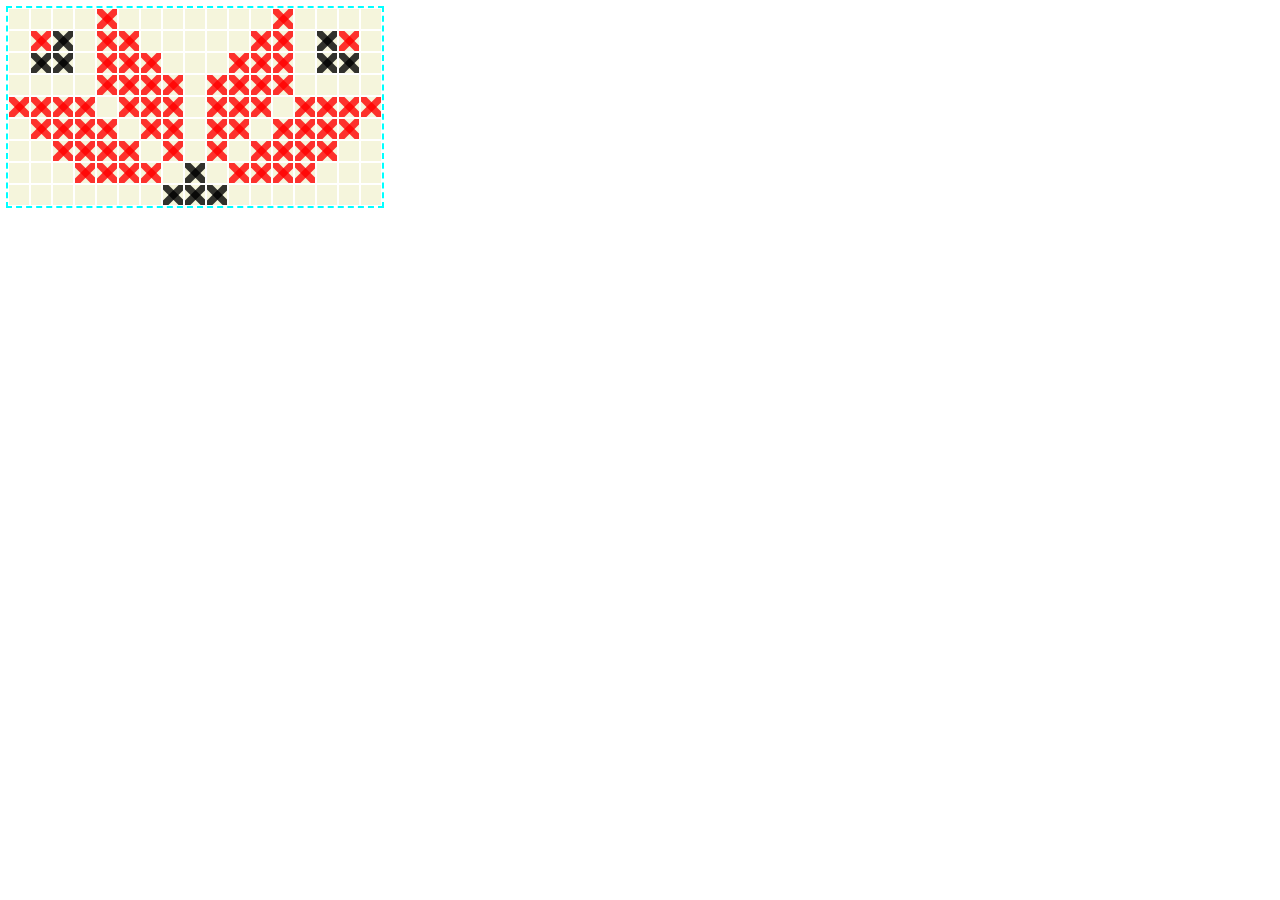
==== index.html @ faedbcd4 "Started the first pattern" ====
<!DOCTYPE html>
<html lang="en">
  <head>
    <meta charset="UTF-8" />
    <meta http-equiv="X-UA-Compatible" content="IE=edge" />
    <meta name="viewport" content="width=device-width, initial-scale=1.0" />
    <link rel="stylesheet" href="style.css" />
    <title>UA Patterns</title>
  </head>
  <body>
    <section>
      <div class="row01">
        <div class="square"></div>
        <div class="square"></div>
        <div class="square"></div>
        <div class="square"></div>
        <div class="square rd">
          <div class="stitch1"></div>
          <div class="stitch2"></div>
        </div>
        <div class="square"></div>
        <div class="square"></div>
        <div class="square"></div>
        <div class="square"></div>
        <div class="square"></div>
        <div class="square"></div>
        <div class="square"></div>
        <div class="square rd">
          <div class="stitch1"></div>
          <div class="stitch2"></div>
        </div>
        <div class="square"></div>
        <div class="square"></div>
        <div class="square"></div>
        <div class="square"></div>
      </div>
      <div class="row02">
        <div class="square"></div>
        <div class="square rd">
          <div class="stitch1"></div>
          <div class="stitch2"></div>
        </div>
        <div class="square blck">
          <div class="stitch1"></div>
          <div class="stitch2"></div>
        </div>
        <div class="square"></div>
        <div class="square rd">
          <div class="stitch1"></div>
          <div class="stitch2"></div>
        </div>
        <div class="square rd">
          <div class="stitch1"></div>
          <div class="stitch2"></div>
        </div>
        <div class="square"></div>
        <div class="square"></div>
        <div class="square"></div>
        <div class="square"></div>
        <div class="square"></div>
        <div class="square rd">
          <div class="stitch1"></div>
          <div class="stitch2"></div>
        </div>
        <div class="square rd">
          <div class="stitch1"></div>
          <div class="stitch2"></div>
        </div>
        <div class="square"></div>
        <div class="square blck">
          <div class="stitch1"></div>
          <div class="stitch2"></div>
        </div>
        <div class="square rd">
          <div class="stitch1"></div>
          <div class="stitch2"></div>
        </div>
        <div class="square"></div>
      </div>
      <div class="row03">
        <div class="square"></div>
        <div class="square blck">
          <div class="stitch1"></div>
          <div class="stitch2"></div>
        </div>
        <div class="square blck">
          <div class="stitch1"></div>
          <div class="stitch2"></div>
        </div>
        <div class="square"></div>
        <div class="square rd">
          <div class="stitch1"></div>
          <div class="stitch2"></div>
        </div>
        <div class="square rd">
          <div class="stitch1"></div>
          <div class="stitch2"></div>
        </div>
        <div class="square rd">
          <div class="stitch1"></div>
          <div class="stitch2"></div>
        </div>
        <div class="square"></div>
        <div class="square"></div>
        <div class="square"></div>
        <div class="square rd">
          <div class="stitch1"></div>
          <div class="stitch2"></div>
        </div>
        <div class="square rd">
          <div class="stitch1"></div>
          <div class="stitch2"></div>
        </div>
        <div class="square rd">
          <div class="stitch1"></div>
          <div class="stitch2"></div>
        </div>
        <div class="square"></div>
        <div class="square blck">
          <div class="stitch1"></div>
          <div class="stitch2"></div>
        </div>
        <div class="square blck">
          <div class="stitch1"></div>
          <div class="stitch2"></div>
        </div>
        <div class="square"></div>
      </div>
      <div class="row04">
        <div class="square"></div>
        <div class="square"></div>
        <div class="square"></div>
        <div class="square"></div>
        <div class="square rd">
          <div class="stitch1"></div>
          <div class="stitch2"></div>
        </div>
        <div class="square rd">
          <div class="stitch1"></div>
          <div class="stitch2"></div>
        </div>
        <div class="square rd">
          <div class="stitch1"></div>
          <div class="stitch2"></div>
        </div>
        <div class="square rd">
          <div class="stitch1"></div>
          <div class="stitch2"></div>
        </div>

        <div class="square"></div>
        <div class="square rd">
          <div class="stitch1"></div>
          <div class="stitch2"></div>
        </div>
        <div class="square rd">
          <div class="stitch1"></div>
          <div class="stitch2"></div>
        </div>
        <div class="square rd">
          <div class="stitch1"></div>
          <div class="stitch2"></div>
        </div>
        <div class="square rd">
          <div class="stitch1"></div>
          <div class="stitch2"></div>
        </div>
        <div class="square"></div>
        <div class="square"></div>
        <div class="square"></div>
        <div class="square"></div>
      </div>
      <div class="row05">
        <div class="square rd">
          <div class="stitch1"></div>
          <div class="stitch2"></div>
        </div>
        <div class="square rd">
          <div class="stitch1"></div>
          <div class="stitch2"></div>
        </div>
        <div class="square rd">
          <div class="stitch1"></div>
          <div class="stitch2"></div>
        </div>
        <div class="square rd">
          <div class="stitch1"></div>
          <div class="stitch2"></div>
        </div>
        <div class="square"></div>
        <div class="square rd">
          <div class="stitch1"></div>
          <div class="stitch2"></div>
        </div>
        <div class="square rd">
          <div class="stitch1"></div>
          <div class="stitch2"></div>
        </div>
        <div class="square rd">
          <div class="stitch1"></div>
          <div class="stitch2"></div>
        </div>
        <div class="square"></div>
        <div class="square rd">
          <div class="stitch1"></div>
          <div class="stitch2"></div>
        </div>
        <div class="square rd">
          <div class="stitch1"></div>
          <div class="stitch2"></div>
        </div>
        <div class="square rd">
          <div class="stitch1"></div>
          <div class="stitch2"></div>
        </div>
        <div class="square"></div>
        <div class="square rd">
          <div class="stitch1"></div>
          <div class="stitch2"></div>
        </div>
        <div class="square rd">
          <div class="stitch1"></div>
          <div class="stitch2"></div>
        </div>
        <div class="square rd">
          <div class="stitch1"></div>
          <div class="stitch2"></div>
        </div>
        <div class="square rd">
          <div class="stitch1"></div>
          <div class="stitch2"></div>
        </div>
      </div>
      <div class="row06">
        <div class="square"></div>
        <div class="square rd">
          <div class="stitch1"></div>
          <div class="stitch2"></div>
        </div>
        <div class="square rd">
          <div class="stitch1"></div>
          <div class="stitch2"></div>
        </div>
        <div class="square rd">
          <div class="stitch1"></div>
          <div class="stitch2"></div>
        </div>
        <div class="square rd">
          <div class="stitch1"></div>
          <div class="stitch2"></div>
        </div>
        <div class="square"></div>
        <div class="square rd">
          <div class="stitch1"></div>
          <div class="stitch2"></div>
        </div>
        <div class="square rd">
          <div class="stitch1"></div>
          <div class="stitch2"></div>
        </div>
        <div class="square"></div>
        <div class="square rd">
          <div class="stitch1"></div>
          <div class="stitch2"></div>
        </div>
        <div class="square rd">
          <div class="stitch1"></div>
          <div class="stitch2"></div>
        </div>
        <div class="square"></div>
        <div class="square rd">
          <div class="stitch1"></div>
          <div class="stitch2"></div>
        </div>
        <div class="square rd">
          <div class="stitch1"></div>
          <div class="stitch2"></div>
        </div>
        <div class="square rd">
          <div class="stitch1"></div>
          <div class="stitch2"></div>
        </div>
        <div class="square rd">
          <div class="stitch1"></div>
          <div class="stitch2"></div>
        </div>
        <div class="square"></div>
      </div>
      <div class="row07">
        <div class="square"></div>
        <div class="square"></div>
        <div class="square rd">
          <div class="stitch1"></div>
          <div class="stitch2"></div>
        </div>
        <div class="square rd">
          <div class="stitch1"></div>
          <div class="stitch2"></div>
        </div>
        <div class="square rd">
          <div class="stitch1"></div>
          <div class="stitch2"></div>
        </div>
        <div class="square rd">
          <div class="stitch1"></div>
          <div class="stitch2"></div>
        </div>
        <div class="square"></div>
        <div class="square rd">
          <div class="stitch1"></div>
          <div class="stitch2"></div>
        </div>
        <div class="square"></div>
        <div class="square rd">
          <div class="stitch1"></div>
          <div class="stitch2"></div>
        </div>
        <div class="square"></div>
        <div class="square rd">
          <div class="stitch1"></div>
          <div class="stitch2"></div>
        </div>
        <div class="square rd">
          <div class="stitch1"></div>
          <div class="stitch2"></div>
        </div>
        <div class="square rd">
          <div class="stitch1"></div>
          <div class="stitch2"></div>
        </div>
        <div class="square rd">
          <div class="stitch1"></div>
          <div class="stitch2"></div>
        </div>
        <div class="square"></div>
        <div class="square"></div>
      </div>
      <div class="row08">
        <div class="square"></div>
        <div class="square"></div>
        <div class="square"></div>
        <div class="square rd">
          <div class="stitch1"></div>
          <div class="stitch2"></div>
        </div>
        <div class="square rd">
          <div class="stitch1"></div>
          <div class="stitch2"></div>
        </div>
        <div class="square rd">
          <div class="stitch1"></div>
          <div class="stitch2"></div>
        </div>
        <div class="square rd">
          <div class="stitch1"></div>
          <div class="stitch2"></div>
        </div>
        <div class="square"></div>
        <div class="square blck">
          <div class="stitch1"></div>
          <div class="stitch2"></div>
        </div>
        <div class="square"></div>
        <div class="square rd">
          <div class="stitch1"></div>
          <div class="stitch2"></div>
        </div>
        <div class="square rd">
          <div class="stitch1"></div>
          <div class="stitch2"></div>
        </div>
        <div class="square rd">
          <div class="stitch1"></div>
          <div class="stitch2"></div>
        </div>
        <div class="square rd">
          <div class="stitch1"></div>
          <div class="stitch2"></div>
        </div>
        <div class="square"></div>
        <div class="square"></div>
        <div class="square"></div>
      </div>
      <div class="row09">
        <div class="square"></div>
        <div class="square"></div>
        <div class="square"></div>
        <div class="square"></div>
        <div class="square"></div>
        <div class="square"></div>
        <div class="square"></div>
        <div class="square blck">
          <div class="stitch1"></div>
          <div class="stitch2"></div>
        </div>
        <div class="square blck">
          <div class="stitch1"></div>
          <div class="stitch2"></div>
        </div>
        <div class="square blck">
          <div class="stitch1"></div>
          <div class="stitch2"></div>
        </div>
        <div class="square"></div>
        <div class="square"></div>
        <div class="square"></div>
        <div class="square"></div>
        <div class="square"></div>
        <div class="square"></div>
        <div class="square"></div>
      </div>
    </section>
  </body>
</html>
---- style.css ----
* {
  box-sizing: border-box;
}

section {
  outline: 2px aqua dashed;
  width: fit-content;
  display: grid;
  grid-template-columns: repeat(1, 1fr);
  grid-template-rows: auto;
}

:root {
  --square-size: 20px;
}

.row01,
.row02,
.row03,
.row04,
.row05,
.row06,
.row07,
.row08,
.row09 {
  display: flex;
  width: fit-content;
  height: fit-content;
}

.square {
  width: var(--square-size);
  height: var(--square-size);
  background-color: beige;
  margin: 1px;
  overflow: hidden;
  display: flex;
  flex-direction: column;
  justify-content: center;
  align-items: center;
}

.rd div {
  background-color: red;
}

.blck div {
  background-color: #000;
}

.stitch1,
.stitch2 {
  width: calc(var(--square-size) * 2);
  height: 7px;
  position: relative;
  /* top: calc(var(--square-size) / 2); */
  left: calc(-1 * (var(--square-size) / 6)); /* -5px */
  opacity: 80%;
}

.stitch1 {
  /* transform-origin: calc(var(--square-size) / 2) calc(var(--square-size) / 2); */
  transform: rotate(45deg);
  /* left: calc(-1 * (var(--square-size) / 6)); */
}

.stitch2 {
  /* transform-origin: center; */
  transform: rotateZ(-45deg);
}
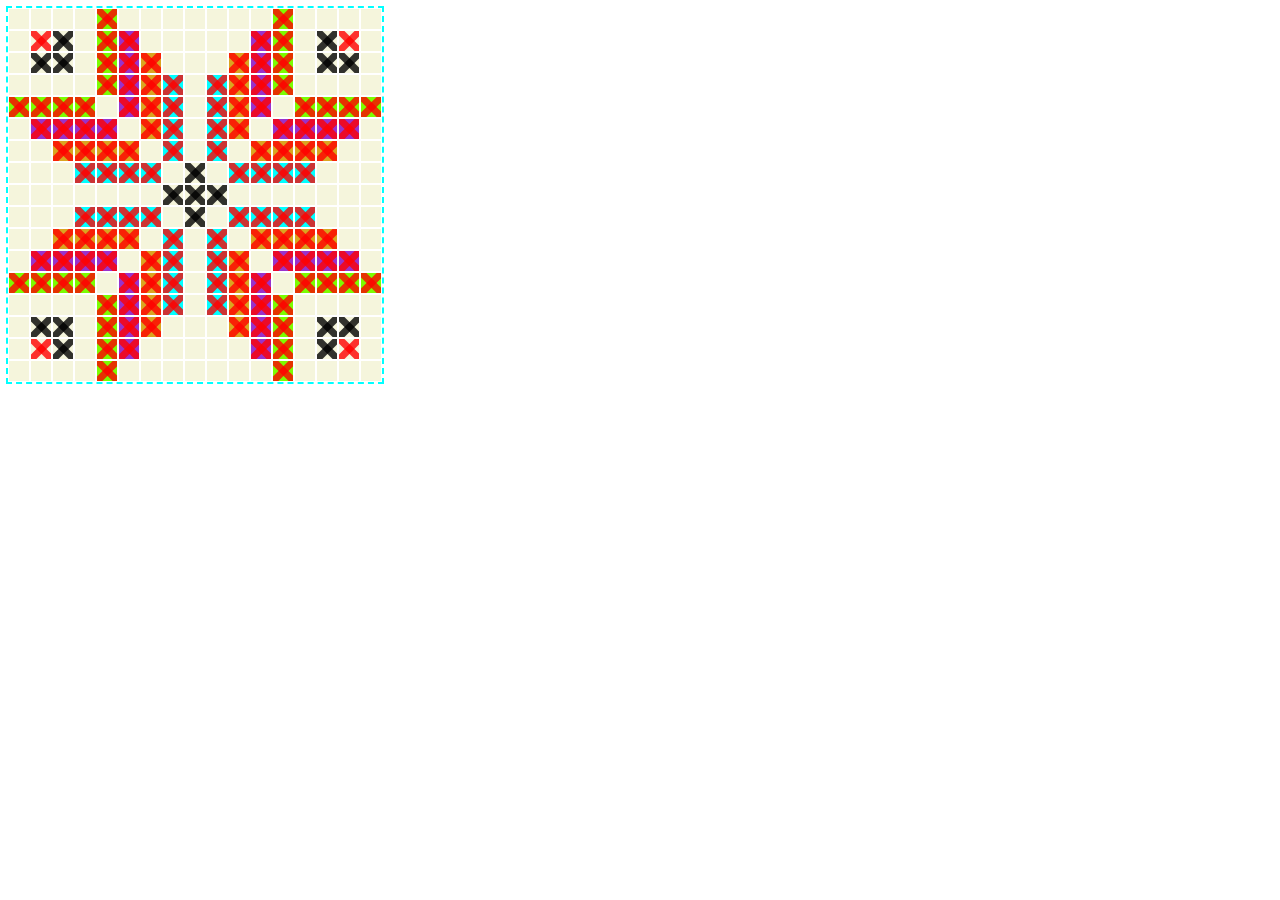
==== commit 44177119: "Fist pattern is finished" ====
--- a/index.html
+++ b/index.html
@@ -5,6 +5,7 @@
     <meta http-equiv="X-UA-Compatible" content="IE=edge" />
     <meta name="viewport" content="width=device-width, initial-scale=1.0" />
     <link rel="stylesheet" href="style.css" />
+    <script src="app.js"></script>
     <title>UA Patterns</title>
   </head>
   <body>
@@ -14,27 +15,706 @@
         <div class="square"></div>
         <div class="square"></div>
         <div class="square"></div>
+        <div class="square rd rd_fourth">
+          <div class="stitch1"></div>
+          <div class="stitch2"></div>
+        </div>
+        <div class="square"></div>
+        <div class="square"></div>
+        <div class="square"></div>
+        <div class="square"></div>
+        <div class="square"></div>
+        <div class="square"></div>
+        <div class="square"></div>
+        <div class="square rd rd_fourth">
+          <div class="stitch1"></div>
+          <div class="stitch2"></div>
+        </div>
+        <div class="square"></div>
+        <div class="square"></div>
+        <div class="square"></div>
+        <div class="square"></div>
+      </div>
+      <div class="row02">
+        <div class="square"></div>
         <div class="square rd">
           <div class="stitch1"></div>
           <div class="stitch2"></div>
         </div>
-        <div class="square"></div>
-        <div class="square"></div>
-        <div class="square"></div>
-        <div class="square"></div>
-        <div class="square"></div>
-        <div class="square"></div>
-        <div class="square"></div>
+        <div class="square blck">
+          <div class="stitch1"></div>
+          <div class="stitch2"></div>
+        </div>
+        <div class="square"></div>
+        <div class="square rd rd_fourth">
+          <div class="stitch1"></div>
+          <div class="stitch2"></div>
+        </div>
+        <div class="square rd rd_third">
+          <div class="stitch1"></div>
+          <div class="stitch2"></div>
+        </div>
+        <div class="square"></div>
+        <div class="square"></div>
+        <div class="square"></div>
+        <div class="square"></div>
+        <div class="square"></div>
+        <div class="square rd rd_third">
+          <div class="stitch1"></div>
+          <div class="stitch2"></div>
+        </div>
+        <div class="square rd rd_fourth">
+          <div class="stitch1"></div>
+          <div class="stitch2"></div>
+        </div>
+        <div class="square"></div>
+        <div class="square blck">
+          <div class="stitch1"></div>
+          <div class="stitch2"></div>
+        </div>
         <div class="square rd">
           <div class="stitch1"></div>
           <div class="stitch2"></div>
         </div>
         <div class="square"></div>
-        <div class="square"></div>
-        <div class="square"></div>
-        <div class="square"></div>
-      </div>
-      <div class="row02">
+      </div>
+      <div class="row03">
+        <div class="square"></div>
+        <div class="square blck">
+          <div class="stitch1"></div>
+          <div class="stitch2"></div>
+        </div>
+        <div class="square blck">
+          <div class="stitch1"></div>
+          <div class="stitch2"></div>
+        </div>
+        <div class="square"></div>
+        <div class="square rd rd_fourth">
+          <div class="stitch1"></div>
+          <div class="stitch2"></div>
+        </div>
+        <div class="square rd rd_third">
+          <div class="stitch1"></div>
+          <div class="stitch2"></div>
+        </div>
+        <div class="square rd rd_second">
+          <div class="stitch1"></div>
+          <div class="stitch2"></div>
+        </div>
+        <div class="square"></div>
+        <div class="square"></div>
+        <div class="square"></div>
+        <div class="square rd rd_second">
+          <div class="stitch1"></div>
+          <div class="stitch2"></div>
+        </div>
+        <div class="square rd rd_third">
+          <div class="stitch1"></div>
+          <div class="stitch2"></div>
+        </div>
+        <div class="square rd rd_fourth">
+          <div class="stitch1"></div>
+          <div class="stitch2"></div>
+        </div>
+        <div class="square"></div>
+        <div class="square blck">
+          <div class="stitch1"></div>
+          <div class="stitch2"></div>
+        </div>
+        <div class="square blck">
+          <div class="stitch1"></div>
+          <div class="stitch2"></div>
+        </div>
+        <div class="square"></div>
+      </div>
+      <div class="row04">
+        <div class="square"></div>
+        <div class="square"></div>
+        <div class="square"></div>
+        <div class="square"></div>
+        <div class="square rd rd_fourth">
+          <div class="stitch1"></div>
+          <div class="stitch2"></div>
+        </div>
+        <div class="square rd rd_third">
+          <div class="stitch1"></div>
+          <div class="stitch2"></div>
+        </div>
+        <div class="square rd rd_second">
+          <div class="stitch1"></div>
+          <div class="stitch2"></div>
+        </div>
+        <div class="square rd rd_first">
+          <div class="stitch1"></div>
+          <div class="stitch2"></div>
+        </div>
+
+        <div class="square"></div>
+        <div class="square rd rd_first">
+          <div class="stitch1"></div>
+          <div class="stitch2"></div>
+        </div>
+        <div class="square rd rd_second">
+          <div class="stitch1"></div>
+          <div class="stitch2"></div>
+        </div>
+        <div class="square rd rd_third">
+          <div class="stitch1"></div>
+          <div class="stitch2"></div>
+        </div>
+        <div class="square rd rd_fourth">
+          <div class="stitch1"></div>
+          <div class="stitch2"></div>
+        </div>
+        <div class="square"></div>
+        <div class="square"></div>
+        <div class="square"></div>
+        <div class="square"></div>
+      </div>
+      <div class="row05">
+        <div class="square rd rd_fourth rd_fourth">
+          <div class="stitch1"></div>
+          <div class="stitch2"></div>
+        </div>
+        <div class="square rd rd_fourth rd_fourth">
+          <div class="stitch1"></div>
+          <div class="stitch2"></div>
+        </div>
+        <div class="square rd rd_fourth rd_fourth">
+          <div class="stitch1"></div>
+          <div class="stitch2"></div>
+        </div>
+        <div class="square rd rd_fourth rd_fourth">
+          <div class="stitch1"></div>
+          <div class="stitch2"></div>
+        </div>
+        <div class="square"></div>
+        <div class="square rd rd_third">
+          <div class="stitch1"></div>
+          <div class="stitch2"></div>
+        </div>
+        <div class="square rd rd_second">
+          <div class="stitch1"></div>
+          <div class="stitch2"></div>
+        </div>
+        <div class="square rd rd_first">
+          <div class="stitch1"></div>
+          <div class="stitch2"></div>
+        </div>
+        <div class="square"></div>
+        <div class="square rd rd_first">
+          <div class="stitch1"></div>
+          <div class="stitch2"></div>
+        </div>
+        <div class="square rd rd_second">
+          <div class="stitch1"></div>
+          <div class="stitch2"></div>
+        </div>
+        <div class="square rd rd_third">
+          <div class="stitch1"></div>
+          <div class="stitch2"></div>
+        </div>
+        <div class="square"></div>
+        <div class="square rd rd_fourth">
+          <div class="stitch1"></div>
+          <div class="stitch2"></div>
+        </div>
+        <div class="square rd rd_fourth">
+          <div class="stitch1"></div>
+          <div class="stitch2"></div>
+        </div>
+        <div class="square rd rd_fourth">
+          <div class="stitch1"></div>
+          <div class="stitch2"></div>
+        </div>
+        <div class="square rd rd_fourth">
+          <div class="stitch1"></div>
+          <div class="stitch2"></div>
+        </div>
+      </div>
+      <div class="row06">
+        <div class="square"></div>
+        <div class="square rd rd_third">
+          <div class="stitch1"></div>
+          <div class="stitch2"></div>
+        </div>
+        <div class="square rd rd_third">
+          <div class="stitch1"></div>
+          <div class="stitch2"></div>
+        </div>
+        <div class="square rd rd_third">
+          <div class="stitch1"></div>
+          <div class="stitch2"></div>
+        </div>
+        <div class="square rd rd_third">
+          <div class="stitch1"></div>
+          <div class="stitch2"></div>
+        </div>
+        <div class="square"></div>
+        <div class="square rd rd_second">
+          <div class="stitch1"></div>
+          <div class="stitch2"></div>
+        </div>
+        <div class="square rd rd_first">
+          <div class="stitch1"></div>
+          <div class="stitch2"></div>
+        </div>
+        <div class="square"></div>
+        <div class="square rd rd_first">
+          <div class="stitch1"></div>
+          <div class="stitch2"></div>
+        </div>
+        <div class="square rd rd_second">
+          <div class="stitch1"></div>
+          <div class="stitch2"></div>
+        </div>
+        <div class="square"></div>
+        <div class="square rd rd_third">
+          <div class="stitch1"></div>
+          <div class="stitch2"></div>
+        </div>
+        <div class="square rd rd_third">
+          <div class="stitch1"></div>
+          <div class="stitch2"></div>
+        </div>
+        <div class="square rd rd_third">
+          <div class="stitch1"></div>
+          <div class="stitch2"></div>
+        </div>
+        <div class="square rd rd_third">
+          <div class="stitch1"></div>
+          <div class="stitch2"></div>
+        </div>
+        <div class="square"></div>
+      </div>
+      <div class="row07">
+        <div class="square"></div>
+        <div class="square"></div>
+        <div class="square rd rd_second">
+          <div class="stitch1"></div>
+          <div class="stitch2"></div>
+        </div>
+        <div class="square rd rd_second">
+          <div class="stitch1"></div>
+          <div class="stitch2"></div>
+        </div>
+        <div class="square rd rd_second">
+          <div class="stitch1"></div>
+          <div class="stitch2"></div>
+        </div>
+        <div class="square rd rd_second">
+          <div class="stitch1"></div>
+          <div class="stitch2"></div>
+        </div>
+        <div class="square"></div>
+        <div class="square rd rd_first">
+          <div class="stitch1"></div>
+          <div class="stitch2"></div>
+        </div>
+        <div class="square"></div>
+        <div class="square rd rd_first">
+          <div class="stitch1"></div>
+          <div class="stitch2"></div>
+        </div>
+        <div class="square"></div>
+        <div class="square rd rd_second">
+          <div class="stitch1"></div>
+          <div class="stitch2"></div>
+        </div>
+        <div class="square rd rd_second">
+          <div class="stitch1"></div>
+          <div class="stitch2"></div>
+        </div>
+        <div class="square rd rd_second">
+          <div class="stitch1"></div>
+          <div class="stitch2"></div>
+        </div>
+        <div class="square rd rd_second">
+          <div class="stitch1"></div>
+          <div class="stitch2"></div>
+        </div>
+        <div class="square"></div>
+        <div class="square"></div>
+      </div>
+      <div class="row08">
+        <div class="square"></div>
+        <div class="square"></div>
+        <div class="square"></div>
+        <div class="square rd rd_first">
+          <div class="stitch1"></div>
+          <div class="stitch2"></div>
+        </div>
+        <div class="square rd rd_first">
+          <div class="stitch1"></div>
+          <div class="stitch2"></div>
+        </div>
+        <div class="square rd rd_first">
+          <div class="stitch1"></div>
+          <div class="stitch2"></div>
+        </div>
+        <div class="square rd rd_first">
+          <div class="stitch1"></div>
+          <div class="stitch2"></div>
+        </div>
+        <div class="square"></div>
+        <div class="square blck">
+          <div class="stitch1"></div>
+          <div class="stitch2"></div>
+        </div>
+        <div class="square"></div>
+        <div class="square rd rd_first">
+          <div class="stitch1"></div>
+          <div class="stitch2"></div>
+        </div>
+        <div class="square rd rd_first">
+          <div class="stitch1"></div>
+          <div class="stitch2"></div>
+        </div>
+        <div class="square rd rd_first">
+          <div class="stitch1"></div>
+          <div class="stitch2"></div>
+        </div>
+        <div class="square rd rd_first">
+          <div class="stitch1"></div>
+          <div class="stitch2"></div>
+        </div>
+        <div class="square"></div>
+        <div class="square"></div>
+        <div class="square"></div>
+      </div>
+      <div class="row09">
+        <div class="square"></div>
+        <div class="square"></div>
+        <div class="square"></div>
+        <div class="square"></div>
+        <div class="square"></div>
+        <div class="square"></div>
+        <div class="square"></div>
+        <div class="square blck">
+          <div class="stitch1"></div>
+          <div class="stitch2"></div>
+        </div>
+        <div class="square blck">
+          <div class="stitch1"></div>
+          <div class="stitch2"></div>
+        </div>
+        <div class="square blck">
+          <div class="stitch1"></div>
+          <div class="stitch2"></div>
+        </div>
+        <div class="square"></div>
+        <div class="square"></div>
+        <div class="square"></div>
+        <div class="square"></div>
+        <div class="square"></div>
+        <div class="square"></div>
+        <div class="square"></div>
+      </div>
+      <div class="row10">
+        <div class="square"></div>
+        <div class="square"></div>
+        <div class="square"></div>
+        <div class="square rd rd_first">
+          <div class="stitch1"></div>
+          <div class="stitch2"></div>
+        </div>
+        <div class="square rd rd_first">
+          <div class="stitch1"></div>
+          <div class="stitch2"></div>
+        </div>
+        <div class="square rd rd_first">
+          <div class="stitch1"></div>
+          <div class="stitch2"></div>
+        </div>
+        <div class="square rd rd_first">
+          <div class="stitch1"></div>
+          <div class="stitch2"></div>
+        </div>
+        <div class="square"></div>
+        <div class="square blck">
+          <div class="stitch1"></div>
+          <div class="stitch2"></div>
+        </div>
+        <div class="square"></div>
+        <div class="square rd rd_first">
+          <div class="stitch1"></div>
+          <div class="stitch2"></div>
+        </div>
+        <div class="square rd rd_first">
+          <div class="stitch1"></div>
+          <div class="stitch2"></div>
+        </div>
+        <div class="square rd rd_first">
+          <div class="stitch1"></div>
+          <div class="stitch2"></div>
+        </div>
+        <div class="square rd rd_first">
+          <div class="stitch1"></div>
+          <div class="stitch2"></div>
+        </div>
+        <div class="square"></div>
+        <div class="square"></div>
+        <div class="square"></div>
+      </div>
+      <div class="row11">
+        <div class="square"></div>
+        <div class="square"></div>
+        <div class="square rd rd_second">
+          <div class="stitch1"></div>
+          <div class="stitch2"></div>
+        </div>
+        <div class="square rd rd_second">
+          <div class="stitch1"></div>
+          <div class="stitch2"></div>
+        </div>
+        <div class="square rd rd_second">
+          <div class="stitch1"></div>
+          <div class="stitch2"></div>
+        </div>
+        <div class="square rd rd_second">
+          <div class="stitch1"></div>
+          <div class="stitch2"></div>
+        </div>
+        <div class="square"></div>
+        <div class="square rd rd_first">
+          <div class="stitch1"></div>
+          <div class="stitch2"></div>
+        </div>
+        <div class="square"></div>
+        <div class="square rd rd_first">
+          <div class="stitch1"></div>
+          <div class="stitch2"></div>
+        </div>
+        <div class="square"></div>
+        <div class="square rd rd_second">
+          <div class="stitch1"></div>
+          <div class="stitch2"></div>
+        </div>
+        <div class="square rd rd_second">
+          <div class="stitch1"></div>
+          <div class="stitch2"></div>
+        </div>
+        <div class="square rd rd_second">
+          <div class="stitch1"></div>
+          <div class="stitch2"></div>
+        </div>
+        <div class="square rd rd_second">
+          <div class="stitch1"></div>
+          <div class="stitch2"></div>
+        </div>
+        <div class="square"></div>
+        <div class="square"></div>
+      </div>
+      <div class="row12">
+        <div class="square"></div>
+        <div class="square rd rd_third">
+          <div class="stitch1"></div>
+          <div class="stitch2"></div>
+        </div>
+        <div class="square rd rd_third">
+          <div class="stitch1"></div>
+          <div class="stitch2"></div>
+        </div>
+        <div class="square rd rd_third">
+          <div class="stitch1"></div>
+          <div class="stitch2"></div>
+        </div>
+        <div class="square rd rd_third">
+          <div class="stitch1"></div>
+          <div class="stitch2"></div>
+        </div>
+        <div class="square"></div>
+        <div class="square rd rd_second">
+          <div class="stitch1"></div>
+          <div class="stitch2"></div>
+        </div>
+        <div class="square rd rd_first">
+          <div class="stitch1"></div>
+          <div class="stitch2"></div>
+        </div>
+        <div class="square"></div>
+        <div class="square rd rd_first">
+          <div class="stitch1"></div>
+          <div class="stitch2"></div>
+        </div>
+        <div class="square rd rd_second">
+          <div class="stitch1"></div>
+          <div class="stitch2"></div>
+        </div>
+        <div class="square"></div>
+        <div class="square rd rd_third">
+          <div class="stitch1"></div>
+          <div class="stitch2"></div>
+        </div>
+        <div class="square rd rd_third">
+          <div class="stitch1"></div>
+          <div class="stitch2"></div>
+        </div>
+        <div class="square rd rd_third">
+          <div class="stitch1"></div>
+          <div class="stitch2"></div>
+        </div>
+        <div class="square rd rd_third">
+          <div class="stitch1"></div>
+          <div class="stitch2"></div>
+        </div>
+        <div class="square"></div>
+      </div>
+      <div class="row13">
+        <div class="square rd rd_fourth rd_fourth">
+          <div class="stitch1"></div>
+          <div class="stitch2"></div>
+        </div>
+        <div class="square rd rd_fourth rd_fourth">
+          <div class="stitch1"></div>
+          <div class="stitch2"></div>
+        </div>
+        <div class="square rd rd_fourth rd_fourth">
+          <div class="stitch1"></div>
+          <div class="stitch2"></div>
+        </div>
+        <div class="square rd rd_fourth rd_fourth">
+          <div class="stitch1"></div>
+          <div class="stitch2"></div>
+        </div>
+        <div class="square"></div>
+        <div class="square rd rd_third">
+          <div class="stitch1"></div>
+          <div class="stitch2"></div>
+        </div>
+        <div class="square rd rd_second">
+          <div class="stitch1"></div>
+          <div class="stitch2"></div>
+        </div>
+        <div class="square rd rd_first">
+          <div class="stitch1"></div>
+          <div class="stitch2"></div>
+        </div>
+        <div class="square"></div>
+        <div class="square rd rd_first">
+          <div class="stitch1"></div>
+          <div class="stitch2"></div>
+        </div>
+        <div class="square rd rd_second">
+          <div class="stitch1"></div>
+          <div class="stitch2"></div>
+        </div>
+        <div class="square rd rd_third">
+          <div class="stitch1"></div>
+          <div class="stitch2"></div>
+        </div>
+        <div class="square"></div>
+        <div class="square rd rd_fourth">
+          <div class="stitch1"></div>
+          <div class="stitch2"></div>
+        </div>
+        <div class="square rd rd_fourth">
+          <div class="stitch1"></div>
+          <div class="stitch2"></div>
+        </div>
+        <div class="square rd rd_fourth">
+          <div class="stitch1"></div>
+          <div class="stitch2"></div>
+        </div>
+        <div class="square rd rd_fourth">
+          <div class="stitch1"></div>
+          <div class="stitch2"></div>
+        </div>
+      </div>
+      <div class="row14">
+        <div class="square"></div>
+        <div class="square"></div>
+        <div class="square"></div>
+        <div class="square"></div>
+        <div class="square rd rd_fourth">
+          <div class="stitch1"></div>
+          <div class="stitch2"></div>
+        </div>
+        <div class="square rd rd_third">
+          <div class="stitch1"></div>
+          <div class="stitch2"></div>
+        </div>
+        <div class="square rd rd_second">
+          <div class="stitch1"></div>
+          <div class="stitch2"></div>
+        </div>
+        <div class="square rd rd_first">
+          <div class="stitch1"></div>
+          <div class="stitch2"></div>
+        </div>
+
+        <div class="square"></div>
+        <div class="square rd rd_first">
+          <div class="stitch1"></div>
+          <div class="stitch2"></div>
+        </div>
+        <div class="square rd rd_second">
+          <div class="stitch1"></div>
+          <div class="stitch2"></div>
+        </div>
+        <div class="square rd rd_third">
+          <div class="stitch1"></div>
+          <div class="stitch2"></div>
+        </div>
+        <div class="square rd rd_fourth">
+          <div class="stitch1"></div>
+          <div class="stitch2"></div>
+        </div>
+        <div class="square"></div>
+        <div class="square"></div>
+        <div class="square"></div>
+        <div class="square"></div>
+      </div>
+      <div class="row15">
+        <div class="square"></div>
+        <div class="square blck">
+          <div class="stitch1"></div>
+          <div class="stitch2"></div>
+        </div>
+        <div class="square blck">
+          <div class="stitch1"></div>
+          <div class="stitch2"></div>
+        </div>
+        <div class="square"></div>
+        <div class="square rd rd_fourth">
+          <div class="stitch1"></div>
+          <div class="stitch2"></div>
+        </div>
+        <div class="square rd rd_third">
+          <div class="stitch1"></div>
+          <div class="stitch2"></div>
+        </div>
+        <div class="square rd rd_second">
+          <div class="stitch1"></div>
+          <div class="stitch2"></div>
+        </div>
+        <div class="square"></div>
+        <div class="square"></div>
+        <div class="square"></div>
+        <div class="square rd rd_second">
+          <div class="stitch1"></div>
+          <div class="stitch2"></div>
+        </div>
+        <div class="square rd rd_third">
+          <div class="stitch1"></div>
+          <div class="stitch2"></div>
+        </div>
+        <div class="square rd rd_fourth">
+          <div class="stitch1"></div>
+          <div class="stitch2"></div>
+        </div>
+        <div class="square"></div>
+        <div class="square blck">
+          <div class="stitch1"></div>
+          <div class="stitch2"></div>
+        </div>
+        <div class="square blck">
+          <div class="stitch1"></div>
+          <div class="stitch2"></div>
+        </div>
+        <div class="square"></div>
+      </div>
+      <div class="row16">
         <div class="square"></div>
         <div class="square rd">
           <div class="stitch1"></div>
@@ -45,365 +725,58 @@
           <div class="stitch2"></div>
         </div>
         <div class="square"></div>
+        <div class="square rd rd_fourth">
+          <div class="stitch1"></div>
+          <div class="stitch2"></div>
+        </div>
+        <div class="square rd rd_third">
+          <div class="stitch1"></div>
+          <div class="stitch2"></div>
+        </div>
+        <div class="square"></div>
+        <div class="square"></div>
+        <div class="square"></div>
+        <div class="square"></div>
+        <div class="square"></div>
+        <div class="square rd rd_third">
+          <div class="stitch1"></div>
+          <div class="stitch2"></div>
+        </div>
+        <div class="square rd rd_fourth">
+          <div class="stitch1"></div>
+          <div class="stitch2"></div>
+        </div>
+        <div class="square"></div>
+        <div class="square blck">
+          <div class="stitch1"></div>
+          <div class="stitch2"></div>
+        </div>
         <div class="square rd">
           <div class="stitch1"></div>
           <div class="stitch2"></div>
         </div>
-        <div class="square rd">
-          <div class="stitch1"></div>
-          <div class="stitch2"></div>
-        </div>
-        <div class="square"></div>
-        <div class="square"></div>
-        <div class="square"></div>
-        <div class="square"></div>
-        <div class="square"></div>
-        <div class="square rd">
-          <div class="stitch1"></div>
-          <div class="stitch2"></div>
-        </div>
-        <div class="square rd">
-          <div class="stitch1"></div>
-          <div class="stitch2"></div>
-        </div>
-        <div class="square"></div>
-        <div class="square blck">
-          <div class="stitch1"></div>
-          <div class="stitch2"></div>
-        </div>
-        <div class="square rd">
-          <div class="stitch1"></div>
-          <div class="stitch2"></div>
-        </div>
-        <div class="square"></div>
-      </div>
-      <div class="row03">
-        <div class="square"></div>
-        <div class="square blck">
-          <div class="stitch1"></div>
-          <div class="stitch2"></div>
-        </div>
-        <div class="square blck">
-          <div class="stitch1"></div>
-          <div class="stitch2"></div>
-        </div>
-        <div class="square"></div>
-        <div class="square rd">
-          <div class="stitch1"></div>
-          <div class="stitch2"></div>
-        </div>
-        <div class="square rd">
-          <div class="stitch1"></div>
-          <div class="stitch2"></div>
-        </div>
-        <div class="square rd">
-          <div class="stitch1"></div>
-          <div class="stitch2"></div>
-        </div>
-        <div class="square"></div>
-        <div class="square"></div>
-        <div class="square"></div>
-        <div class="square rd">
-          <div class="stitch1"></div>
-          <div class="stitch2"></div>
-        </div>
-        <div class="square rd">
-          <div class="stitch1"></div>
-          <div class="stitch2"></div>
-        </div>
-        <div class="square rd">
-          <div class="stitch1"></div>
-          <div class="stitch2"></div>
-        </div>
-        <div class="square"></div>
-        <div class="square blck">
-          <div class="stitch1"></div>
-          <div class="stitch2"></div>
-        </div>
-        <div class="square blck">
-          <div class="stitch1"></div>
-          <div class="stitch2"></div>
-        </div>
-        <div class="square"></div>
-      </div>
-      <div class="row04">
-        <div class="square"></div>
-        <div class="square"></div>
-        <div class="square"></div>
-        <div class="square"></div>
-        <div class="square rd">
-          <div class="stitch1"></div>
-          <div class="stitch2"></div>
-        </div>
-        <div class="square rd">
-          <div class="stitch1"></div>
-          <div class="stitch2"></div>
-        </div>
-        <div class="square rd">
-          <div class="stitch1"></div>
-          <div class="stitch2"></div>
-        </div>
-        <div class="square rd">
-          <div class="stitch1"></div>
-          <div class="stitch2"></div>
-        </div>
-
-        <div class="square"></div>
-        <div class="square rd">
-          <div class="stitch1"></div>
-          <div class="stitch2"></div>
-        </div>
-        <div class="square rd">
-          <div class="stitch1"></div>
-          <div class="stitch2"></div>
-        </div>
-        <div class="square rd">
-          <div class="stitch1"></div>
-          <div class="stitch2"></div>
-        </div>
-        <div class="square rd">
-          <div class="stitch1"></div>
-          <div class="stitch2"></div>
-        </div>
-        <div class="square"></div>
-        <div class="square"></div>
-        <div class="square"></div>
-        <div class="square"></div>
-      </div>
-      <div class="row05">
-        <div class="square rd">
-          <div class="stitch1"></div>
-          <div class="stitch2"></div>
-        </div>
-        <div class="square rd">
-          <div class="stitch1"></div>
-          <div class="stitch2"></div>
-        </div>
-        <div class="square rd">
-          <div class="stitch1"></div>
-          <div class="stitch2"></div>
-        </div>
-        <div class="square rd">
-          <div class="stitch1"></div>
-          <div class="stitch2"></div>
-        </div>
-        <div class="square"></div>
-        <div class="square rd">
-          <div class="stitch1"></div>
-          <div class="stitch2"></div>
-        </div>
-        <div class="square rd">
-          <div class="stitch1"></div>
-          <div class="stitch2"></div>
-        </div>
-        <div class="square rd">
-          <div class="stitch1"></div>
-          <div class="stitch2"></div>
-        </div>
-        <div class="square"></div>
-        <div class="square rd">
-          <div class="stitch1"></div>
-          <div class="stitch2"></div>
-        </div>
-        <div class="square rd">
-          <div class="stitch1"></div>
-          <div class="stitch2"></div>
-        </div>
-        <div class="square rd">
-          <div class="stitch1"></div>
-          <div class="stitch2"></div>
-        </div>
-        <div class="square"></div>
-        <div class="square rd">
-          <div class="stitch1"></div>
-          <div class="stitch2"></div>
-        </div>
-        <div class="square rd">
-          <div class="stitch1"></div>
-          <div class="stitch2"></div>
-        </div>
-        <div class="square rd">
-          <div class="stitch1"></div>
-          <div class="stitch2"></div>
-        </div>
-        <div class="square rd">
-          <div class="stitch1"></div>
-          <div class="stitch2"></div>
-        </div>
-      </div>
-      <div class="row06">
-        <div class="square"></div>
-        <div class="square rd">
-          <div class="stitch1"></div>
-          <div class="stitch2"></div>
-        </div>
-        <div class="square rd">
-          <div class="stitch1"></div>
-          <div class="stitch2"></div>
-        </div>
-        <div class="square rd">
-          <div class="stitch1"></div>
-          <div class="stitch2"></div>
-        </div>
-        <div class="square rd">
-          <div class="stitch1"></div>
-          <div class="stitch2"></div>
-        </div>
-        <div class="square"></div>
-        <div class="square rd">
-          <div class="stitch1"></div>
-          <div class="stitch2"></div>
-        </div>
-        <div class="square rd">
-          <div class="stitch1"></div>
-          <div class="stitch2"></div>
-        </div>
-        <div class="square"></div>
-        <div class="square rd">
-          <div class="stitch1"></div>
-          <div class="stitch2"></div>
-        </div>
-        <div class="square rd">
-          <div class="stitch1"></div>
-          <div class="stitch2"></div>
-        </div>
-        <div class="square"></div>
-        <div class="square rd">
-          <div class="stitch1"></div>
-          <div class="stitch2"></div>
-        </div>
-        <div class="square rd">
-          <div class="stitch1"></div>
-          <div class="stitch2"></div>
-        </div>
-        <div class="square rd">
-          <div class="stitch1"></div>
-          <div class="stitch2"></div>
-        </div>
-        <div class="square rd">
-          <div class="stitch1"></div>
-          <div class="stitch2"></div>
-        </div>
-        <div class="square"></div>
-      </div>
-      <div class="row07">
-        <div class="square"></div>
-        <div class="square"></div>
-        <div class="square rd">
-          <div class="stitch1"></div>
-          <div class="stitch2"></div>
-        </div>
-        <div class="square rd">
-          <div class="stitch1"></div>
-          <div class="stitch2"></div>
-        </div>
-        <div class="square rd">
-          <div class="stitch1"></div>
-          <div class="stitch2"></div>
-        </div>
-        <div class="square rd">
-          <div class="stitch1"></div>
-          <div class="stitch2"></div>
-        </div>
-        <div class="square"></div>
-        <div class="square rd">
-          <div class="stitch1"></div>
-          <div class="stitch2"></div>
-        </div>
-        <div class="square"></div>
-        <div class="square rd">
-          <div class="stitch1"></div>
-          <div class="stitch2"></div>
-        </div>
-        <div class="square"></div>
-        <div class="square rd">
-          <div class="stitch1"></div>
-          <div class="stitch2"></div>
-        </div>
-        <div class="square rd">
-          <div class="stitch1"></div>
-          <div class="stitch2"></div>
-        </div>
-        <div class="square rd">
-          <div class="stitch1"></div>
-          <div class="stitch2"></div>
-        </div>
-        <div class="square rd">
-          <div class="stitch1"></div>
-          <div class="stitch2"></div>
-        </div>
-        <div class="square"></div>
-        <div class="square"></div>
-      </div>
-      <div class="row08">
-        <div class="square"></div>
-        <div class="square"></div>
-        <div class="square"></div>
-        <div class="square rd">
-          <div class="stitch1"></div>
-          <div class="stitch2"></div>
-        </div>
-        <div class="square rd">
-          <div class="stitch1"></div>
-          <div class="stitch2"></div>
-        </div>
-        <div class="square rd">
-          <div class="stitch1"></div>
-          <div class="stitch2"></div>
-        </div>
-        <div class="square rd">
-          <div class="stitch1"></div>
-          <div class="stitch2"></div>
-        </div>
-        <div class="square"></div>
-        <div class="square blck">
-          <div class="stitch1"></div>
-          <div class="stitch2"></div>
-        </div>
-        <div class="square"></div>
-        <div class="square rd">
-          <div class="stitch1"></div>
-          <div class="stitch2"></div>
-        </div>
-        <div class="square rd">
-          <div class="stitch1"></div>
-          <div class="stitch2"></div>
-        </div>
-        <div class="square rd">
-          <div class="stitch1"></div>
-          <div class="stitch2"></div>
-        </div>
-        <div class="square rd">
-          <div class="stitch1"></div>
-          <div class="stitch2"></div>
-        </div>
-        <div class="square"></div>
-        <div class="square"></div>
-        <div class="square"></div>
-      </div>
-      <div class="row09">
-        <div class="square"></div>
-        <div class="square"></div>
-        <div class="square"></div>
-        <div class="square"></div>
-        <div class="square"></div>
-        <div class="square"></div>
-        <div class="square"></div>
-        <div class="square blck">
-          <div class="stitch1"></div>
-          <div class="stitch2"></div>
-        </div>
-        <div class="square blck">
-          <div class="stitch1"></div>
-          <div class="stitch2"></div>
-        </div>
-        <div class="square blck">
-          <div class="stitch1"></div>
-          <div class="stitch2"></div>
-        </div>
-        <div class="square"></div>
-        <div class="square"></div>
-        <div class="square"></div>
+        <div class="square"></div>
+      </div>
+      <div class="row17">
+        <div class="square"></div>
+        <div class="square"></div>
+        <div class="square"></div>
+        <div class="square"></div>
+        <div class="square rd rd_fourth">
+          <div class="stitch1"></div>
+          <div class="stitch2"></div>
+        </div>
+        <div class="square"></div>
+        <div class="square"></div>
+        <div class="square"></div>
+        <div class="square"></div>
+        <div class="square"></div>
+        <div class="square"></div>
+        <div class="square"></div>
+        <div class="square rd rd_fourth">
+          <div class="stitch1"></div>
+          <div class="stitch2"></div>
+        </div>
         <div class="square"></div>
         <div class="square"></div>
         <div class="square"></div>
--- a/style.css
+++ b/style.css
@@ -14,6 +14,8 @@
   --square-size: 20px;
 }
 
+/* Canvas: */
+
 .row01,
 .row02,
 .row03,
@@ -22,11 +24,21 @@
 .row06,
 .row07,
 .row08,
-.row09 {
+.row09,
+.row10,
+.row11,
+.row12,
+.row13,
+.row14,
+.row15,
+.row16,
+.row17 {
   display: flex;
   width: fit-content;
   height: fit-content;
 }
+
+/* Canvas squares */
 
 .square {
   width: var(--square-size);
@@ -39,6 +51,8 @@
   justify-content: center;
   align-items: center;
 }
+
+/* Stitches: */
 
 .rd div {
   background-color: red;
@@ -53,18 +67,32 @@
   width: calc(var(--square-size) * 2);
   height: 7px;
   position: relative;
-  /* top: calc(var(--square-size) / 2); */
   left: calc(-1 * (var(--square-size) / 6)); /* -5px */
   opacity: 80%;
 }
 
 .stitch1 {
-  /* transform-origin: calc(var(--square-size) / 2) calc(var(--square-size) / 2); */
   transform: rotate(45deg);
-  /* left: calc(-1 * (var(--square-size) / 6)); */
 }
 
 .stitch2 {
-  /* transform-origin: center; */
   transform: rotateZ(-45deg);
 }
+
+/* M: */
+
+.rd_first {
+  background-color: aqua;
+}
+
+.rd_second {
+  background-color: goldenrod;
+}
+
+.rd_third {
+  background-color: darkorchid;
+}
+
+.rd_fourth {
+  background-color: lawngreen;
+}
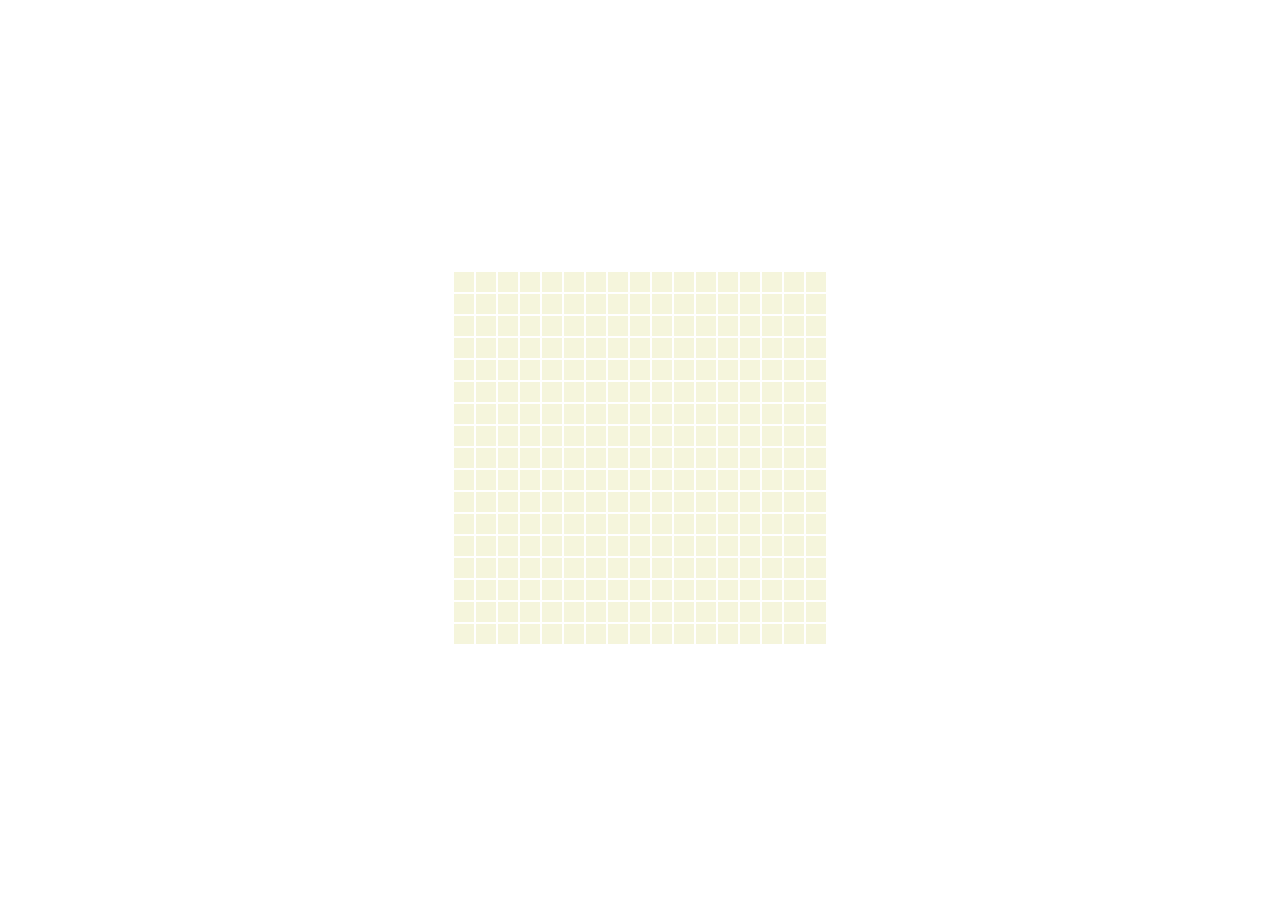
==== commit 7efc93a4: "Finished the pattern!" ====
--- a/index.html
+++ b/index.html
@@ -5,7 +5,7 @@
     <meta http-equiv="X-UA-Compatible" content="IE=edge" />
     <meta name="viewport" content="width=device-width, initial-scale=1.0" />
     <link rel="stylesheet" href="style.css" />
-    <script src="app.js"></script>
+
     <title>UA Patterns</title>
   </head>
   <body>
@@ -37,42 +37,42 @@
       </div>
       <div class="row02">
         <div class="square"></div>
-        <div class="square rd">
-          <div class="stitch1"></div>
-          <div class="stitch2"></div>
-        </div>
-        <div class="square blck">
-          <div class="stitch1"></div>
-          <div class="stitch2"></div>
-        </div>
-        <div class="square"></div>
-        <div class="square rd rd_fourth">
-          <div class="stitch1"></div>
-          <div class="stitch2"></div>
-        </div>
-        <div class="square rd rd_third">
-          <div class="stitch1"></div>
-          <div class="stitch2"></div>
-        </div>
-        <div class="square"></div>
-        <div class="square"></div>
-        <div class="square"></div>
-        <div class="square"></div>
-        <div class="square"></div>
-        <div class="square rd rd_third">
-          <div class="stitch1"></div>
-          <div class="stitch2"></div>
-        </div>
-        <div class="square rd rd_fourth">
-          <div class="stitch1"></div>
-          <div class="stitch2"></div>
-        </div>
-        <div class="square"></div>
-        <div class="square blck">
-          <div class="stitch1"></div>
-          <div class="stitch2"></div>
-        </div>
-        <div class="square rd">
+        <div class="square rd rd_fifth">
+          <div class="stitch1"></div>
+          <div class="stitch2"></div>
+        </div>
+        <div class="square blck blck_sixth">
+          <div class="stitch1"></div>
+          <div class="stitch2"></div>
+        </div>
+        <div class="square"></div>
+        <div class="square rd rd_fourth">
+          <div class="stitch1"></div>
+          <div class="stitch2"></div>
+        </div>
+        <div class="square rd rd_third">
+          <div class="stitch1"></div>
+          <div class="stitch2"></div>
+        </div>
+        <div class="square"></div>
+        <div class="square"></div>
+        <div class="square"></div>
+        <div class="square"></div>
+        <div class="square"></div>
+        <div class="square rd rd_third">
+          <div class="stitch1"></div>
+          <div class="stitch2"></div>
+        </div>
+        <div class="square rd rd_fourth">
+          <div class="stitch1"></div>
+          <div class="stitch2"></div>
+        </div>
+        <div class="square"></div>
+        <div class="square blck blck_sixth">
+          <div class="stitch1"></div>
+          <div class="stitch2"></div>
+        </div>
+        <div class="square rd rd_fifth">
           <div class="stitch1"></div>
           <div class="stitch2"></div>
         </div>
@@ -80,48 +80,48 @@
       </div>
       <div class="row03">
         <div class="square"></div>
-        <div class="square blck">
-          <div class="stitch1"></div>
-          <div class="stitch2"></div>
-        </div>
-        <div class="square blck">
-          <div class="stitch1"></div>
-          <div class="stitch2"></div>
-        </div>
-        <div class="square"></div>
-        <div class="square rd rd_fourth">
-          <div class="stitch1"></div>
-          <div class="stitch2"></div>
-        </div>
-        <div class="square rd rd_third">
-          <div class="stitch1"></div>
-          <div class="stitch2"></div>
-        </div>
-        <div class="square rd rd_second">
-          <div class="stitch1"></div>
-          <div class="stitch2"></div>
-        </div>
-        <div class="square"></div>
-        <div class="square"></div>
-        <div class="square"></div>
-        <div class="square rd rd_second">
-          <div class="stitch1"></div>
-          <div class="stitch2"></div>
-        </div>
-        <div class="square rd rd_third">
-          <div class="stitch1"></div>
-          <div class="stitch2"></div>
-        </div>
-        <div class="square rd rd_fourth">
-          <div class="stitch1"></div>
-          <div class="stitch2"></div>
-        </div>
-        <div class="square"></div>
-        <div class="square blck">
-          <div class="stitch1"></div>
-          <div class="stitch2"></div>
-        </div>
-        <div class="square blck">
+        <div class="square blck blck_sixth">
+          <div class="stitch1"></div>
+          <div class="stitch2"></div>
+        </div>
+        <div class="square blck blck_sixth">
+          <div class="stitch1"></div>
+          <div class="stitch2"></div>
+        </div>
+        <div class="square"></div>
+        <div class="square rd rd_fourth">
+          <div class="stitch1"></div>
+          <div class="stitch2"></div>
+        </div>
+        <div class="square rd rd_third">
+          <div class="stitch1"></div>
+          <div class="stitch2"></div>
+        </div>
+        <div class="square rd rd_second">
+          <div class="stitch1"></div>
+          <div class="stitch2"></div>
+        </div>
+        <div class="square"></div>
+        <div class="square"></div>
+        <div class="square"></div>
+        <div class="square rd rd_second">
+          <div class="stitch1"></div>
+          <div class="stitch2"></div>
+        </div>
+        <div class="square rd rd_third">
+          <div class="stitch1"></div>
+          <div class="stitch2"></div>
+        </div>
+        <div class="square rd rd_fourth">
+          <div class="stitch1"></div>
+          <div class="stitch2"></div>
+        </div>
+        <div class="square"></div>
+        <div class="square blck blck_sixth">
+          <div class="stitch1"></div>
+          <div class="stitch2"></div>
+        </div>
+        <div class="square blck blck_sixth">
           <div class="stitch1"></div>
           <div class="stitch2"></div>
         </div>
@@ -357,7 +357,7 @@
           <div class="stitch2"></div>
         </div>
         <div class="square"></div>
-        <div class="square blck">
+        <div class="square blck blck_seventh">
           <div class="stitch1"></div>
           <div class="stitch2"></div>
         </div>
@@ -390,15 +390,15 @@
         <div class="square"></div>
         <div class="square"></div>
         <div class="square"></div>
-        <div class="square blck">
-          <div class="stitch1"></div>
-          <div class="stitch2"></div>
-        </div>
-        <div class="square blck">
-          <div class="stitch1"></div>
-          <div class="stitch2"></div>
-        </div>
-        <div class="square blck">
+        <div class="square blck blck_seventh">
+          <div class="stitch1"></div>
+          <div class="stitch2"></div>
+        </div>
+        <div class="square blck blck_eighth">
+          <div class="stitch1"></div>
+          <div class="stitch2"></div>
+        </div>
+        <div class="square blck blck_seventh">
           <div class="stitch1"></div>
           <div class="stitch2"></div>
         </div>
@@ -431,7 +431,7 @@
           <div class="stitch2"></div>
         </div>
         <div class="square"></div>
-        <div class="square blck">
+        <div class="square blck blck_seventh">
           <div class="stitch1"></div>
           <div class="stitch2"></div>
         </div>
@@ -667,48 +667,48 @@
       </div>
       <div class="row15">
         <div class="square"></div>
-        <div class="square blck">
-          <div class="stitch1"></div>
-          <div class="stitch2"></div>
-        </div>
-        <div class="square blck">
-          <div class="stitch1"></div>
-          <div class="stitch2"></div>
-        </div>
-        <div class="square"></div>
-        <div class="square rd rd_fourth">
-          <div class="stitch1"></div>
-          <div class="stitch2"></div>
-        </div>
-        <div class="square rd rd_third">
-          <div class="stitch1"></div>
-          <div class="stitch2"></div>
-        </div>
-        <div class="square rd rd_second">
-          <div class="stitch1"></div>
-          <div class="stitch2"></div>
-        </div>
-        <div class="square"></div>
-        <div class="square"></div>
-        <div class="square"></div>
-        <div class="square rd rd_second">
-          <div class="stitch1"></div>
-          <div class="stitch2"></div>
-        </div>
-        <div class="square rd rd_third">
-          <div class="stitch1"></div>
-          <div class="stitch2"></div>
-        </div>
-        <div class="square rd rd_fourth">
-          <div class="stitch1"></div>
-          <div class="stitch2"></div>
-        </div>
-        <div class="square"></div>
-        <div class="square blck">
-          <div class="stitch1"></div>
-          <div class="stitch2"></div>
-        </div>
-        <div class="square blck">
+        <div class="square blck blck_sixth">
+          <div class="stitch1"></div>
+          <div class="stitch2"></div>
+        </div>
+        <div class="square blck blck_sixth">
+          <div class="stitch1"></div>
+          <div class="stitch2"></div>
+        </div>
+        <div class="square"></div>
+        <div class="square rd rd_fourth">
+          <div class="stitch1"></div>
+          <div class="stitch2"></div>
+        </div>
+        <div class="square rd rd_third">
+          <div class="stitch1"></div>
+          <div class="stitch2"></div>
+        </div>
+        <div class="square rd rd_second">
+          <div class="stitch1"></div>
+          <div class="stitch2"></div>
+        </div>
+        <div class="square"></div>
+        <div class="square"></div>
+        <div class="square"></div>
+        <div class="square rd rd_second">
+          <div class="stitch1"></div>
+          <div class="stitch2"></div>
+        </div>
+        <div class="square rd rd_third">
+          <div class="stitch1"></div>
+          <div class="stitch2"></div>
+        </div>
+        <div class="square rd rd_fourth">
+          <div class="stitch1"></div>
+          <div class="stitch2"></div>
+        </div>
+        <div class="square"></div>
+        <div class="square blck blck_sixth">
+          <div class="stitch1"></div>
+          <div class="stitch2"></div>
+        </div>
+        <div class="square blck blck_sixth">
           <div class="stitch1"></div>
           <div class="stitch2"></div>
         </div>
@@ -716,42 +716,42 @@
       </div>
       <div class="row16">
         <div class="square"></div>
-        <div class="square rd">
-          <div class="stitch1"></div>
-          <div class="stitch2"></div>
-        </div>
-        <div class="square blck">
-          <div class="stitch1"></div>
-          <div class="stitch2"></div>
-        </div>
-        <div class="square"></div>
-        <div class="square rd rd_fourth">
-          <div class="stitch1"></div>
-          <div class="stitch2"></div>
-        </div>
-        <div class="square rd rd_third">
-          <div class="stitch1"></div>
-          <div class="stitch2"></div>
-        </div>
-        <div class="square"></div>
-        <div class="square"></div>
-        <div class="square"></div>
-        <div class="square"></div>
-        <div class="square"></div>
-        <div class="square rd rd_third">
-          <div class="stitch1"></div>
-          <div class="stitch2"></div>
-        </div>
-        <div class="square rd rd_fourth">
-          <div class="stitch1"></div>
-          <div class="stitch2"></div>
-        </div>
-        <div class="square"></div>
-        <div class="square blck">
-          <div class="stitch1"></div>
-          <div class="stitch2"></div>
-        </div>
-        <div class="square rd">
+        <div class="square rd rd_fifth">
+          <div class="stitch1"></div>
+          <div class="stitch2"></div>
+        </div>
+        <div class="square blck blck_sixth">
+          <div class="stitch1"></div>
+          <div class="stitch2"></div>
+        </div>
+        <div class="square"></div>
+        <div class="square rd rd_fourth">
+          <div class="stitch1"></div>
+          <div class="stitch2"></div>
+        </div>
+        <div class="square rd rd_third">
+          <div class="stitch1"></div>
+          <div class="stitch2"></div>
+        </div>
+        <div class="square"></div>
+        <div class="square"></div>
+        <div class="square"></div>
+        <div class="square"></div>
+        <div class="square"></div>
+        <div class="square rd rd_third">
+          <div class="stitch1"></div>
+          <div class="stitch2"></div>
+        </div>
+        <div class="square rd rd_fourth">
+          <div class="stitch1"></div>
+          <div class="stitch2"></div>
+        </div>
+        <div class="square"></div>
+        <div class="square blck blck_sixth">
+          <div class="stitch1"></div>
+          <div class="stitch2"></div>
+        </div>
+        <div class="square rd rd_fifth">
           <div class="stitch1"></div>
           <div class="stitch2"></div>
         </div>
@@ -783,5 +783,6 @@
         <div class="square"></div>
       </div>
     </section>
+    <script src="app.js"></script>
   </body>
 </html>
--- a/style.css
+++ b/style.css
@@ -2,8 +2,14 @@
   box-sizing: border-box;
 }
 
+body {
+  display: flex;
+  align-items: center;
+  justify-content: center;
+  height: 100vh;
+}
+
 section {
-  outline: 2px aqua dashed;
   width: fit-content;
   display: grid;
   grid-template-columns: repeat(1, 1fr);
@@ -12,6 +18,7 @@
 
 :root {
   --square-size: 20px;
+  --square-size-phone: 10px;
 }
 
 /* Canvas: */
@@ -68,7 +75,7 @@
   height: 7px;
   position: relative;
   left: calc(-1 * (var(--square-size) / 6)); /* -5px */
-  opacity: 80%;
+  opacity: 0%;
 }
 
 .stitch1 {
@@ -79,20 +86,60 @@
   transform: rotateZ(-45deg);
 }
 
-/* M: */
+/* Dividing squares into the animation parts: */
 
-.rd_first {
-  background-color: aqua;
+.rd_first,
+.rd_second,
+.rd_third,
+.rd_fourth,
+.rd_fifth,
+.blck_sixth,
+.blck_seventh,
+.blck_eighth {
+  background-color: beige;
 }
 
-.rd_second {
-  background-color: goldenrod;
+/* Animation: */
+
+@keyframes ani1 {
+  from {
+    opacity: 0%;
+  }
+  to {
+    opacity: 80%;
+  }
 }
 
-.rd_third {
-  background-color: darkorchid;
+@keyframes ani2 {
+  0% {
+    opacity: 0%;
+  }
+  20% {
+    opacity: 100%;
+  }
+  40% {
+    opacity: 0%;
+  }
+  60% {
+    opacity: 100%;
+  }
+  80% {
+    opacity: 0%;
+  }
+  100% {
+    opacity: 100%;
+  }
 }
 
-.rd_fourth {
-  background-color: lawngreen;
+@media screen and (max-width: 600px) {
+  .square {
+    width: var(--square-size-phone);
+    height: var(--square-size-phone);
+  }
+
+  .stitch1,
+  .stitch2 {
+    height: 3px;
+    left: -1.5px;
+  }
 }
